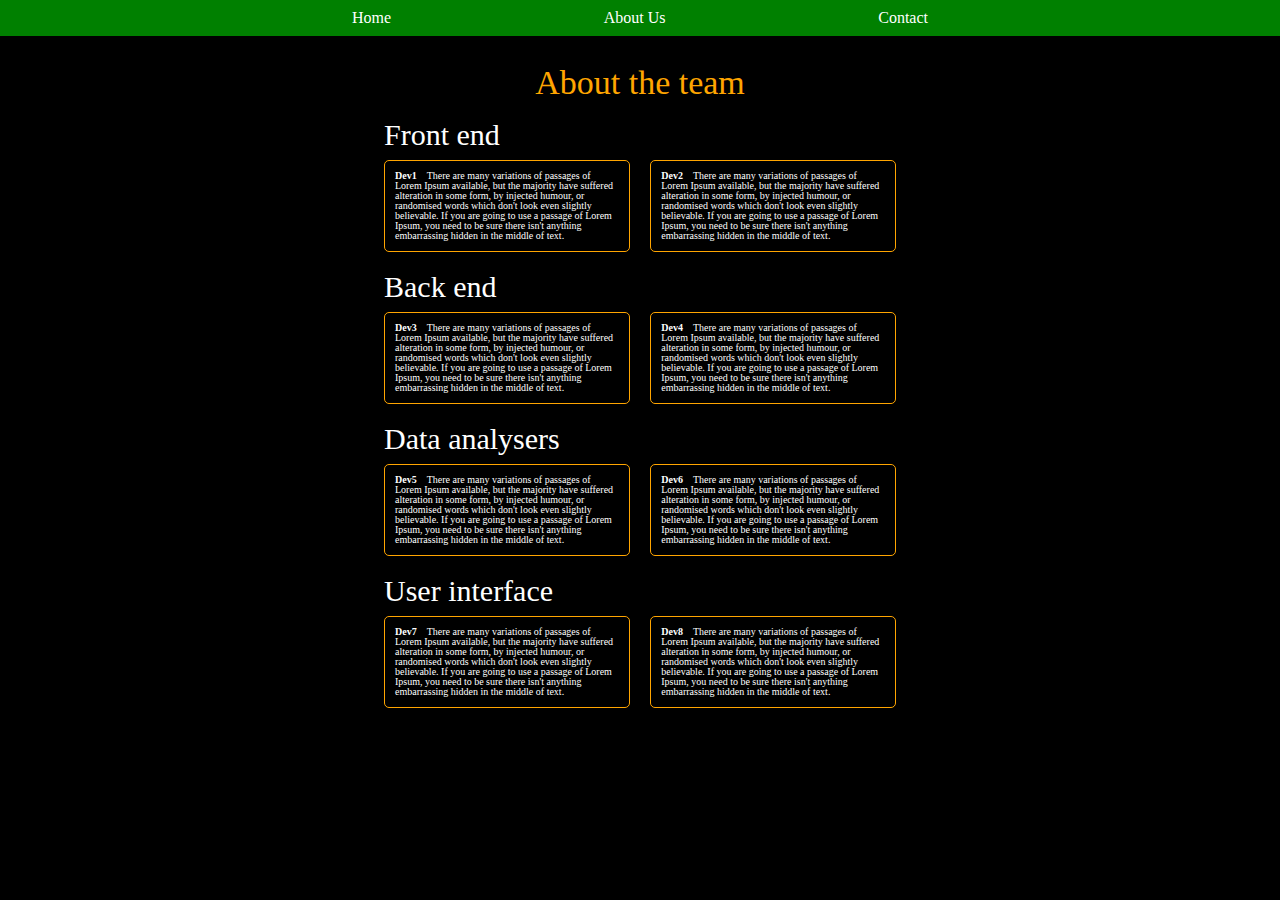
==== html/about-us.html @ a99e04a1 "created about us page" ====
<!doctype html>
<html lang="en">
<head>
    <meta charset="utf-8">
    <meta name="viewport" content="width=device-width, initial-scale=1.0">
    <title>Saltiest hacker news marketing</title>
    <link rel="stylesheet" href="../css/index.css">
</head>
<body>
    <nav>
        <div class="container">
            <a href="../index.html">Home</a>
            <a href="about-us.html">About Us</a>
            <a href="contact-us.html">Contact</a>
        </div>
    </nav>
    <main id="about-us-main">
        <h1>About the team</h1>
        <h2>Front end</h2>
        <div><span class="dev-name">Dev1</span>There are many variations of passages of Lorem Ipsum available, but the majority have suffered alteration in some form, by injected humour, or randomised words which don't look even slightly believable. If you are going to use a passage of Lorem Ipsum, you need to be sure there isn't anything embarrassing hidden in the middle of text.</div>
        <div><span class="dev-name">Dev2</span>There are many variations of passages of Lorem Ipsum available, but the majority have suffered alteration in some form, by injected humour, or randomised words which don't look even slightly believable. If you are going to use a passage of Lorem Ipsum, you need to be sure there isn't anything embarrassing hidden in the middle of text.</div>
        <h2>Back end</h2>
        <div><span class="dev-name">Dev3</span>There are many variations of passages of Lorem Ipsum available, but the majority have suffered alteration in some form, by injected humour, or randomised words which don't look even slightly believable. If you are going to use a passage of Lorem Ipsum, you need to be sure there isn't anything embarrassing hidden in the middle of text.</div>
        <div><span class="dev-name">Dev4</span>There are many variations of passages of Lorem Ipsum available, but the majority have suffered alteration in some form, by injected humour, or randomised words which don't look even slightly believable. If you are going to use a passage of Lorem Ipsum, you need to be sure there isn't anything embarrassing hidden in the middle of text.</div>
        <h2>Data analysers</h2>
        <div><span class="dev-name">Dev5</span>There are many variations of passages of Lorem Ipsum available, but the majority have suffered alteration in some form, by injected humour, or randomised words which don't look even slightly believable. If you are going to use a passage of Lorem Ipsum, you need to be sure there isn't anything embarrassing hidden in the middle of text.</div>
        <div><span class="dev-name">Dev6</span>There are many variations of passages of Lorem Ipsum available, but the majority have suffered alteration in some form, by injected humour, or randomised words which don't look even slightly believable. If you are going to use a passage of Lorem Ipsum, you need to be sure there isn't anything embarrassing hidden in the middle of text.</div>
        <h2>User interface</h2>
        <div><span class="dev-name">Dev7</span>There are many variations of passages of Lorem Ipsum available, but the majority have suffered alteration in some form, by injected humour, or randomised words which don't look even slightly believable. If you are going to use a passage of Lorem Ipsum, you need to be sure there isn't anything embarrassing hidden in the middle of text.</div>
        <div><span class="dev-name">Dev8</span>There are many variations of passages of Lorem Ipsum available, but the majority have suffered alteration in some form, by injected humour, or randomised words which don't look even slightly believable. If you are going to use a passage of Lorem Ipsum, you need to be sure there isn't anything embarrassing hidden in the middle of text.</div>
    </main>
</body>
</html>
---- css/index.css ----
/* http://meyerweb.com/eric/tools/css/reset/ 
   v2.0 | 20110126
   License: none (public domain)
*/
html,
body,
div,
span,
applet,
object,
iframe,
h1,
h2,
h3,
h4,
h5,
h6,
p,
blockquote,
pre,
a,
abbr,
acronym,
address,
big,
cite,
code,
del,
dfn,
em,
img,
ins,
kbd,
q,
s,
samp,
small,
strike,
strong,
sub,
sup,
tt,
var,
b,
u,
i,
center,
dl,
dt,
dd,
ol,
ul,
li,
fieldset,
form,
label,
legend,
table,
caption,
tbody,
tfoot,
thead,
tr,
th,
td,
article,
aside,
canvas,
details,
embed,
figure,
figcaption,
footer,
header,
hgroup,
menu,
nav,
output,
ruby,
section,
summary,
time,
mark,
audio,
video {
  margin: 0;
  padding: 0;
  border: 0;
  font-size: 100%;
  font: inherit;
  vertical-align: baseline;
}
/* HTML5 display-role reset for older browsers */
article,
aside,
details,
figcaption,
figure,
footer,
header,
hgroup,
menu,
nav,
section {
  display: block;
}
body {
  line-height: 1;
}
ol,
ul {
  list-style: none;
}
blockquote,
q {
  quotes: none;
}
blockquote:before,
blockquote:after,
q:before,
q:after {
  content: '';
  content: none;
}
table {
  border-collapse: collapse;
  border-spacing: 0;
}
html {
  font-size: 62.5%;
}
* {
  color: white;
}
h1 {
  font-size: 3.4rem;
  color: orange;
  text-align: center;
}
h2 {
  font-size: 3rem;
}
h3 {
  font-size: 2.6rem;
}
h4 {
  font-size: 2.2rem;
}
h5 {
  font-size: 1.8rem;
}
h6 {
  font-size: 1.4rem;
}
body {
  background-color: black;
}
nav {
  background-color: green;
  width: 100%;
  padding: 1rem 0;
  margin-bottom: 3rem;
}
nav .container {
  display: flex;
  flex-wrap: wrap;
  align-items: center;
  justify-content: space-between;
  width: 45%;
  margin: 0 auto;
}
@media (max-width: 500px) {
  nav .container :not(:last-child) {
    padding-bottom: 1rem;
  }
}
nav .container a {
  text-decoration: none;
  color: white;
  font-size: 1.6rem;
}
@media (max-width: 500px) {
  nav .container a {
    width: 100%;
    text-align: center;
  }
  nav .container a :not(:last-child) {
    padding-bottom: 5rem;
  }
}
#contact-us-main h1 {
  margin: 3rem 0;
}
#contact-us-main form {
  display: flex;
  flex-direction: column;
  width: 40%;
  margin: 0 auto;
}
#contact-us-main form input,
#contact-us-main form textarea {
  margin-bottom: 2rem;
  color: black;
}
#contact-us-main form #submit-button {
  background-color: lightgrey;
  padding: 1rem 2rem;
  display: inline-block;
  border-radius: 0.7rem;
  font-size: 1.7rem;
  text-align: center;
  color: black;
  text-decoration: none;
  margin: 0 auto;
}
#index-main {
  background-color: red;
  border: 2px solid orange;
  width: 33%;
  padding: 2rem;
  text-align: center;
  margin: 10rem auto 0 auto;
}
#index-main span {
  font-weight: bold;
}
#index-main a {
  background-color: orange;
  padding: 1rem 2rem;
  display: inline-block;
  border-radius: 0.7rem;
  font-size: 1.7rem;
  text-align: center;
  color: black;
  text-decoration: none;
}
#index-main h1,
#index-main p {
  margin-bottom: 1rem;
}
#index-main p {
  font-size: 1.5rem;
}
#about-us-main {
  margin: 0 auto;
  display: flex;
  flex-wrap: wrap;
  width: 40%;
  justify-content: space-between;
}
#about-us-main h1,
#about-us-main h2 {
  width: 100%;
}
#about-us-main h2 {
  margin-top: 2rem;
  margin-bottom: 1rem;
}
#about-us-main div {
  width: 48%;
  border: 1px solid orange;
  border-radius: 5px;
  padding: 1rem;
  box-sizing: border-box;
}
#about-us-main div .dev-name {
  font-weight: bold;
  padding-right: 1rem;
}
@media (max-width: 500px) {
  #about-us-main div {
    width: 100%;
    margin-bottom: 2rem;
  }
  #about-us-main h2 {
    margin-top: 1rem;
  }
}
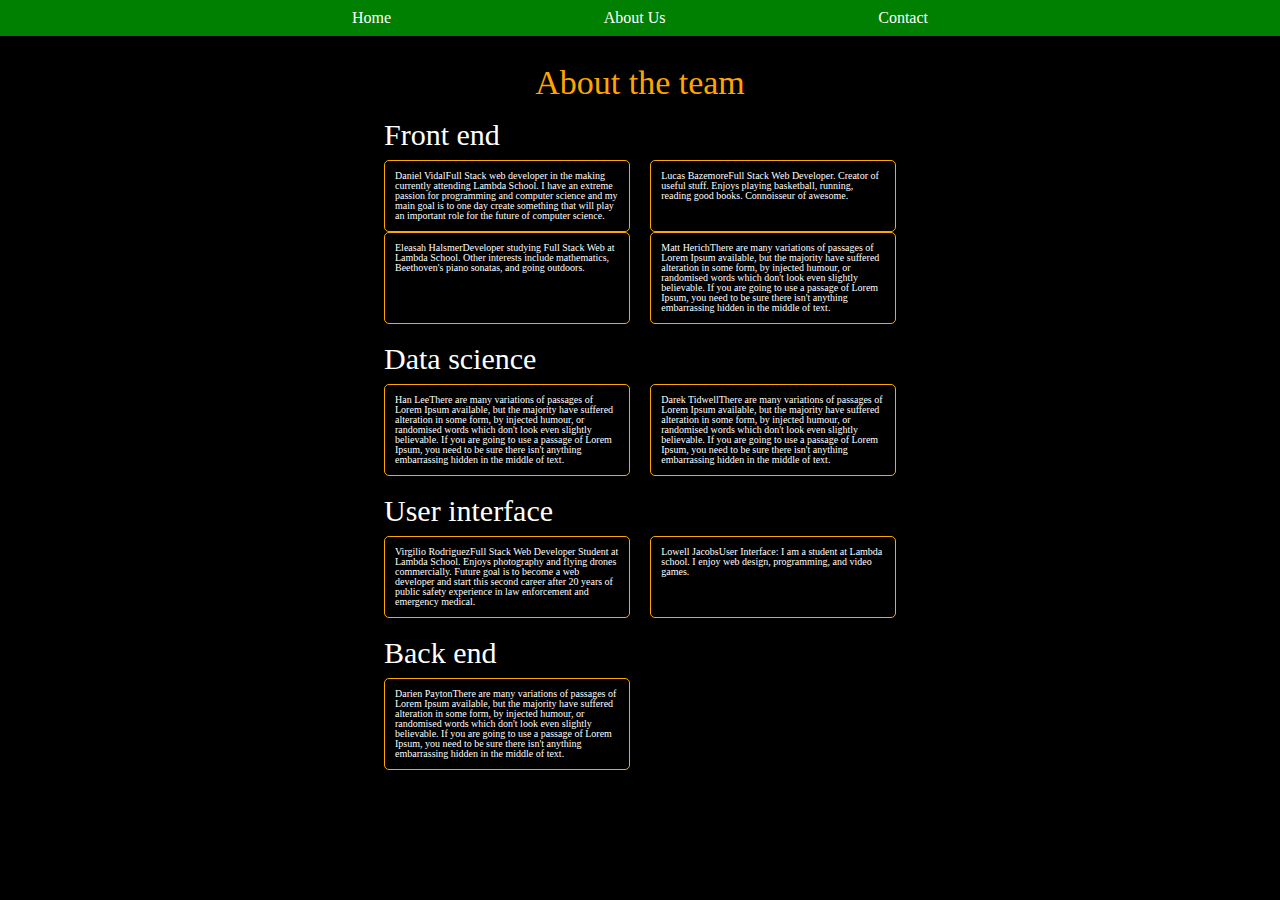
==== commit ea249fdc: "added descriptions of application developers" ====
--- a/html/about-us.html
+++ b/html/about-us.html
@@ -16,18 +16,38 @@
     </nav>
     <main id="about-us-main">
         <h1>About the team</h1>
+        
         <h2>Front end</h2>
-        <div><span class="dev-name">Dev1</span>There are many variations of passages of Lorem Ipsum available, but the majority have suffered alteration in some form, by injected humour, or randomised words which don't look even slightly believable. If you are going to use a passage of Lorem Ipsum, you need to be sure there isn't anything embarrassing hidden in the middle of text.</div>
-        <div><span class="dev-name">Dev2</span>There are many variations of passages of Lorem Ipsum available, but the majority have suffered alteration in some form, by injected humour, or randomised words which don't look even slightly believable. If you are going to use a passage of Lorem Ipsum, you need to be sure there isn't anything embarrassing hidden in the middle of text.</div>
+        
+        <div><span class="dev-info">Daniel Vidal</span>Full Stack web developer in the making currently attending Lambda School. I have an extreme passion for programming and computer science and my main goal is to one day create something that will play an important role for the future of computer science.</div>
+        
+        <div><span class="dev-info">Lucas Bazemore</span>Full Stack Web Developer. Creator of useful stuff. Enjoys playing basketball, running, reading good books. Connoisseur of awesome.</div>
+
+        <div><span class="dev-info">Eleasah Halsmer</span>Developer studying Full Stack Web at Lambda School. Other interests include mathematics, Beethoven's piano sonatas, and going outdoors.</div>
+        
+        <div><span class="dev-info">Matt Herich</span>There are many variations of passages of Lorem Ipsum available, but the majority have suffered alteration in some form, by injected humour, or randomised words which don't look even slightly believable. If you are going to use a passage of Lorem Ipsum, you need to be sure there isn't anything embarrassing hidden in the middle of text.</div>
+
+        
+        <h2>Data science</h2>
+        <div><span class="dev-info">Han Lee</span>There are many variations of passages of Lorem Ipsum available, but the majority have suffered alteration in some form, by injected humour, or randomised words which don't look even slightly believable. If you are going to use a passage of Lorem Ipsum, you need to be sure there isn't anything embarrassing hidden in the middle of text.</div>
+        
+        <div><span class="dev-info">Darek Tidwell</span>There are many variations of passages of Lorem Ipsum available, but the majority have suffered alteration in some form, by injected humour, or randomised words which don't look even slightly believable. If you are going to use a passage of Lorem Ipsum, you need to be sure there isn't anything embarrassing hidden in the middle of text.</div>
+        
+        <h2>User interface</h2>
+        <div><span class="dev-info">Virgilio Rodriguez</span>Full Stack Web Developer Student at Lambda School.  Enjoys photography and flying drones commercially.  Future goal is to become a web developer and start this second career after 20 years of public safety experience in law enforcement and emergency medical.</div>
+        
+        <div><span class="dev-info">Lowell Jacobs</span>User Interface: I am a student at Lambda school. I enjoy web design, programming, and video games.</div>
+
         <h2>Back end</h2>
-        <div><span class="dev-name">Dev3</span>There are many variations of passages of Lorem Ipsum available, but the majority have suffered alteration in some form, by injected humour, or randomised words which don't look even slightly believable. If you are going to use a passage of Lorem Ipsum, you need to be sure there isn't anything embarrassing hidden in the middle of text.</div>
-        <div><span class="dev-name">Dev4</span>There are many variations of passages of Lorem Ipsum available, but the majority have suffered alteration in some form, by injected humour, or randomised words which don't look even slightly believable. If you are going to use a passage of Lorem Ipsum, you need to be sure there isn't anything embarrassing hidden in the middle of text.</div>
-        <h2>Data analysers</h2>
-        <div><span class="dev-name">Dev5</span>There are many variations of passages of Lorem Ipsum available, but the majority have suffered alteration in some form, by injected humour, or randomised words which don't look even slightly believable. If you are going to use a passage of Lorem Ipsum, you need to be sure there isn't anything embarrassing hidden in the middle of text.</div>
-        <div><span class="dev-name">Dev6</span>There are many variations of passages of Lorem Ipsum available, but the majority have suffered alteration in some form, by injected humour, or randomised words which don't look even slightly believable. If you are going to use a passage of Lorem Ipsum, you need to be sure there isn't anything embarrassing hidden in the middle of text.</div>
-        <h2>User interface</h2>
-        <div><span class="dev-name">Dev7</span>There are many variations of passages of Lorem Ipsum available, but the majority have suffered alteration in some form, by injected humour, or randomised words which don't look even slightly believable. If you are going to use a passage of Lorem Ipsum, you need to be sure there isn't anything embarrassing hidden in the middle of text.</div>
-        <div><span class="dev-name">Dev8</span>There are many variations of passages of Lorem Ipsum available, but the majority have suffered alteration in some form, by injected humour, or randomised words which don't look even slightly believable. If you are going to use a passage of Lorem Ipsum, you need to be sure there isn't anything embarrassing hidden in the middle of text.</div>
+        
+        <div><span class="dev-info">Darien Payton</span>There are many variations of passages of Lorem Ipsum available, but the majority have suffered alteration in some form, by injected humour, or randomised words which don't look even slightly believable. If you are going to use a passage of Lorem Ipsum, you need to be sure there isn't anything embarrassing hidden in the middle of text.</div>
+  
     </main>
+    <img src="../img/salt.png" class="salt-trail" id="trail1">
+    <img src="../img/salt.png" class="salt-trail">
+    <img src="../img/salt.png" class="salt-trail">
+    <img src="../img/salt.png" class="salt-trail">
+    <img src="../img/salt.png" class="salt-trail">
+    <script src="../js/salt-trail.js"></script>
 </body>
 </html>--- a/css/index.css
+++ b/css/index.css
@@ -155,6 +155,12 @@
 body {
   background-color: black;
 }
+.salt-trail {
+  position: fixed;
+  pointer-events: none;
+  width: 15px;
+  left: -20px;
+}
 nav {
   background-color: green;
   width: 100%;
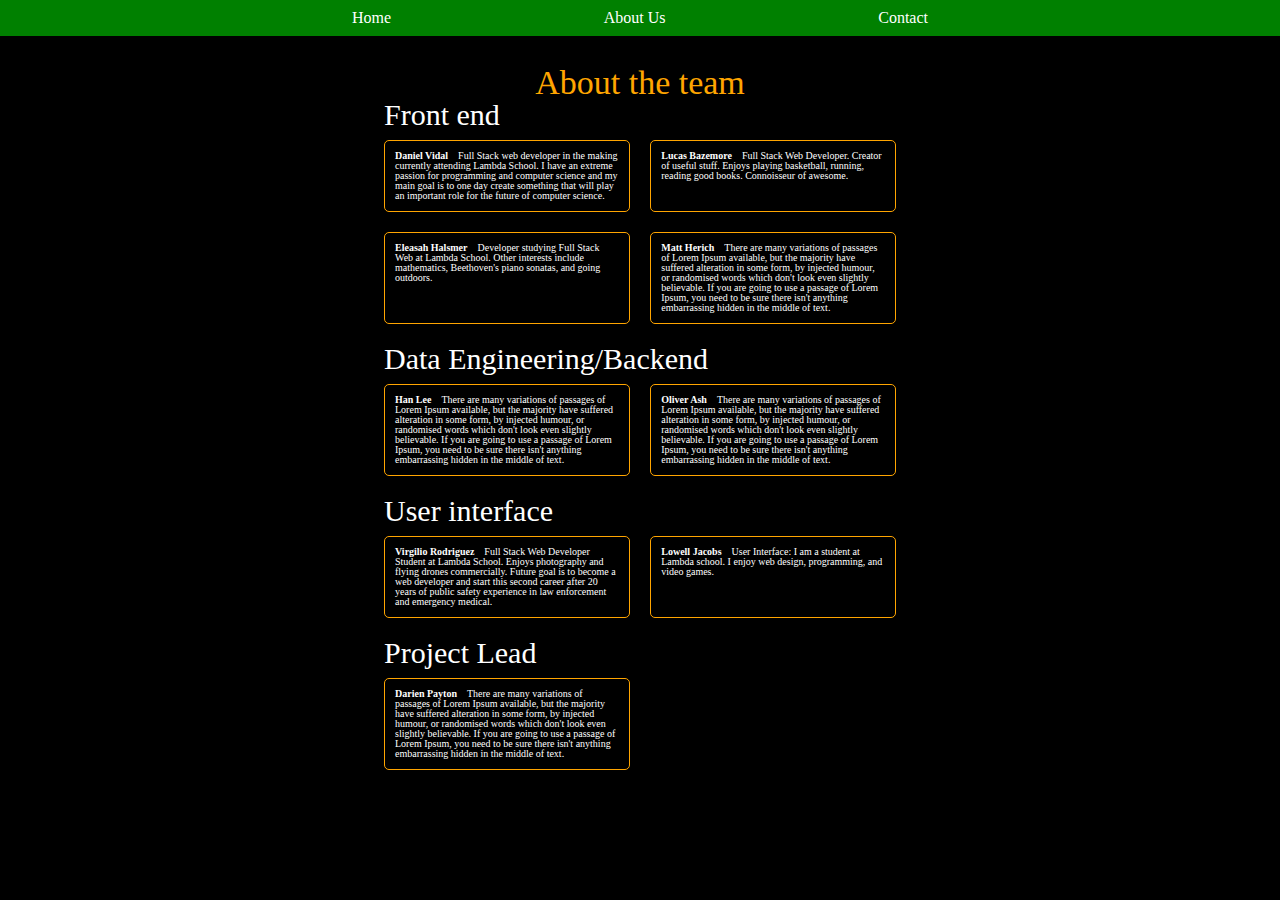
==== commit 05639c9d: "fixed headers in about us" ====
--- a/html/about-us.html
+++ b/html/about-us.html
@@ -28,17 +28,17 @@
         <div><span class="dev-info">Matt Herich</span>There are many variations of passages of Lorem Ipsum available, but the majority have suffered alteration in some form, by injected humour, or randomised words which don't look even slightly believable. If you are going to use a passage of Lorem Ipsum, you need to be sure there isn't anything embarrassing hidden in the middle of text.</div>
 
         
-        <h2>Data science</h2>
+        <h2>Data Engineering/Backend</h2>
         <div><span class="dev-info">Han Lee</span>There are many variations of passages of Lorem Ipsum available, but the majority have suffered alteration in some form, by injected humour, or randomised words which don't look even slightly believable. If you are going to use a passage of Lorem Ipsum, you need to be sure there isn't anything embarrassing hidden in the middle of text.</div>
         
-        <div><span class="dev-info">Darek Tidwell</span>There are many variations of passages of Lorem Ipsum available, but the majority have suffered alteration in some form, by injected humour, or randomised words which don't look even slightly believable. If you are going to use a passage of Lorem Ipsum, you need to be sure there isn't anything embarrassing hidden in the middle of text.</div>
+        <div><span class="dev-info">Oliver Ash</span>There are many variations of passages of Lorem Ipsum available, but the majority have suffered alteration in some form, by injected humour, or randomised words which don't look even slightly believable. If you are going to use a passage of Lorem Ipsum, you need to be sure there isn't anything embarrassing hidden in the middle of text.</div>
         
         <h2>User interface</h2>
         <div><span class="dev-info">Virgilio Rodriguez</span>Full Stack Web Developer Student at Lambda School.  Enjoys photography and flying drones commercially.  Future goal is to become a web developer and start this second career after 20 years of public safety experience in law enforcement and emergency medical.</div>
         
         <div><span class="dev-info">Lowell Jacobs</span>User Interface: I am a student at Lambda school. I enjoy web design, programming, and video games.</div>
 
-        <h2>Back end</h2>
+        <h2>Project Lead</h2>
         
         <div><span class="dev-info">Darien Payton</span>There are many variations of passages of Lorem Ipsum available, but the majority have suffered alteration in some form, by injected humour, or randomised words which don't look even slightly believable. If you are going to use a passage of Lorem Ipsum, you need to be sure there isn't anything embarrassing hidden in the middle of text.</div>
   
--- a/css/index.css
+++ b/css/index.css
@@ -131,6 +131,7 @@
 }
 * {
   color: white;
+  cursor: none;
 }
 h1 {
   font-size: 3.4rem;
@@ -158,8 +159,8 @@
 .salt-trail {
   position: fixed;
   pointer-events: none;
-  width: 15px;
-  left: -20px;
+  width: 1.5%;
+  left: -100px;
 }
 nav {
   background-color: green;
@@ -259,7 +260,6 @@
   width: 100%;
 }
 #about-us-main h2 {
-  margin-top: 2rem;
   margin-bottom: 1rem;
 }
 #about-us-main div {
@@ -268,10 +268,12 @@
   border-radius: 5px;
   padding: 1rem;
   box-sizing: border-box;
-}
-#about-us-main div .dev-name {
+  margin-bottom: 2rem;
+}
+#about-us-main div .dev-info {
   font-weight: bold;
   padding-right: 1rem;
+  content: ":";
 }
 @media (max-width: 500px) {
   #about-us-main div {
@@ -279,6 +281,6 @@
     margin-bottom: 2rem;
   }
   #about-us-main h2 {
-    margin-top: 1rem;
-  }
-}
+    text-align: center;
+  }
+}
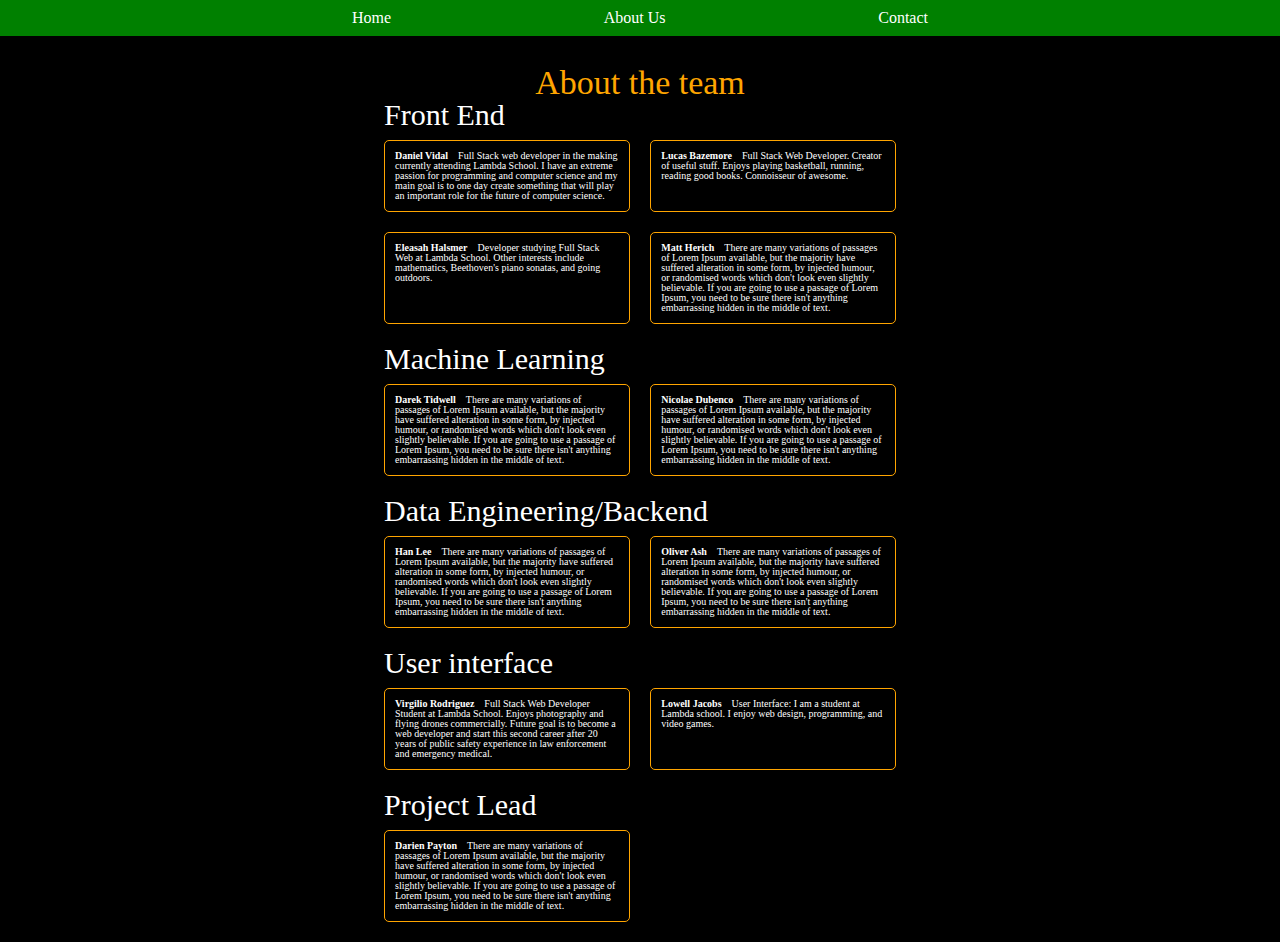
==== commit 921e1c49: "edited class name in about us page" ====
--- a/html/about-us.html
+++ b/html/about-us.html
@@ -17,30 +17,33 @@
     <main id="about-us-main">
         <h1>About the team</h1>
         
-        <h2>Front end</h2>
+        <h2>Front End</h2>        
+        <div><span class="dev-name">Daniel Vidal</span>Full Stack web developer in the making currently attending Lambda School. I have an extreme passion for programming and computer science and my main goal is to one day create something that will play an important role for the future of computer science.</div>
         
-        <div><span class="dev-info">Daniel Vidal</span>Full Stack web developer in the making currently attending Lambda School. I have an extreme passion for programming and computer science and my main goal is to one day create something that will play an important role for the future of computer science.</div>
+        <div><span class="dev-name">Lucas Bazemore</span>Full Stack Web Developer. Creator of useful stuff. Enjoys playing basketball, running, reading good books. Connoisseur of awesome.</div>
+
+        <div><span class="dev-name">Eleasah Halsmer</span>Developer studying Full Stack Web at Lambda School. Other interests include mathematics, Beethoven's piano sonatas, and going outdoors.</div>
         
-        <div><span class="dev-info">Lucas Bazemore</span>Full Stack Web Developer. Creator of useful stuff. Enjoys playing basketball, running, reading good books. Connoisseur of awesome.</div>
+        <div><span class="dev-name">Matt Herich</span>There are many variations of passages of Lorem Ipsum available, but the majority have suffered alteration in some form, by injected humour, or randomised words which don't look even slightly believable. If you are going to use a passage of Lorem Ipsum, you need to be sure there isn't anything embarrassing hidden in the middle of text.</div>
 
-        <div><span class="dev-info">Eleasah Halsmer</span>Developer studying Full Stack Web at Lambda School. Other interests include mathematics, Beethoven's piano sonatas, and going outdoors.</div>
-        
-        <div><span class="dev-info">Matt Herich</span>There are many variations of passages of Lorem Ipsum available, but the majority have suffered alteration in some form, by injected humour, or randomised words which don't look even slightly believable. If you are going to use a passage of Lorem Ipsum, you need to be sure there isn't anything embarrassing hidden in the middle of text.</div>
+        <h2>Machine Learning</h2>
+        <div><span class="dev-name">Darek Tidwell</span>There are many variations of passages of Lorem Ipsum available, but the majority have suffered alteration in some form, by injected humour, or randomised words which don't look even slightly believable. If you are going to use a passage of Lorem Ipsum, you need to be sure there isn't anything embarrassing hidden in the middle of text.</div>
+
+        <div><span class="dev-name">Nicolae Dubenco</span>There are many variations of passages of Lorem Ipsum available, but the majority have suffered alteration in some form, by injected humour, or randomised words which don't look even slightly believable. If you are going to use a passage of Lorem Ipsum, you need to be sure there isn't anything embarrassing hidden in the middle of text.</div>
 
         
         <h2>Data Engineering/Backend</h2>
-        <div><span class="dev-info">Han Lee</span>There are many variations of passages of Lorem Ipsum available, but the majority have suffered alteration in some form, by injected humour, or randomised words which don't look even slightly believable. If you are going to use a passage of Lorem Ipsum, you need to be sure there isn't anything embarrassing hidden in the middle of text.</div>
+        <div><span class="dev-name">Han Lee</span>There are many variations of passages of Lorem Ipsum available, but the majority have suffered alteration in some form, by injected humour, or randomised words which don't look even slightly believable. If you are going to use a passage of Lorem Ipsum, you need to be sure there isn't anything embarrassing hidden in the middle of text.</div>
         
-        <div><span class="dev-info">Oliver Ash</span>There are many variations of passages of Lorem Ipsum available, but the majority have suffered alteration in some form, by injected humour, or randomised words which don't look even slightly believable. If you are going to use a passage of Lorem Ipsum, you need to be sure there isn't anything embarrassing hidden in the middle of text.</div>
+        <div><span class="dev-name">Oliver Ash</span>There are many variations of passages of Lorem Ipsum available, but the majority have suffered alteration in some form, by injected humour, or randomised words which don't look even slightly believable. If you are going to use a passage of Lorem Ipsum, you need to be sure there isn't anything embarrassing hidden in the middle of text.</div>
         
         <h2>User interface</h2>
-        <div><span class="dev-info">Virgilio Rodriguez</span>Full Stack Web Developer Student at Lambda School.  Enjoys photography and flying drones commercially.  Future goal is to become a web developer and start this second career after 20 years of public safety experience in law enforcement and emergency medical.</div>
+        <div><span class="dev-name">Virgilio Rodriguez</span>Full Stack Web Developer Student at Lambda School.  Enjoys photography and flying drones commercially.  Future goal is to become a web developer and start this second career after 20 years of public safety experience in law enforcement and emergency medical.</div>
         
-        <div><span class="dev-info">Lowell Jacobs</span>User Interface: I am a student at Lambda school. I enjoy web design, programming, and video games.</div>
+        <div><span class="dev-name">Lowell Jacobs</span>User Interface: I am a student at Lambda school. I enjoy web design, programming, and video games.</div>
 
-        <h2>Project Lead</h2>
-        
-        <div><span class="dev-info">Darien Payton</span>There are many variations of passages of Lorem Ipsum available, but the majority have suffered alteration in some form, by injected humour, or randomised words which don't look even slightly believable. If you are going to use a passage of Lorem Ipsum, you need to be sure there isn't anything embarrassing hidden in the middle of text.</div>
+        <h2>Project Lead</h2>        
+        <div><span class="dev-name">Darien Payton</span>There are many variations of passages of Lorem Ipsum available, but the majority have suffered alteration in some form, by injected humour, or randomised words which don't look even slightly believable. If you are going to use a passage of Lorem Ipsum, you need to be sure there isn't anything embarrassing hidden in the middle of text.</div>
   
     </main>
     <img src="../img/salt.png" class="salt-trail" id="trail1">
--- a/css/index.css
+++ b/css/index.css
@@ -270,10 +270,9 @@
   box-sizing: border-box;
   margin-bottom: 2rem;
 }
-#about-us-main div .dev-info {
+#about-us-main div .dev-name {
   font-weight: bold;
   padding-right: 1rem;
-  content: ":";
 }
 @media (max-width: 500px) {
   #about-us-main div {
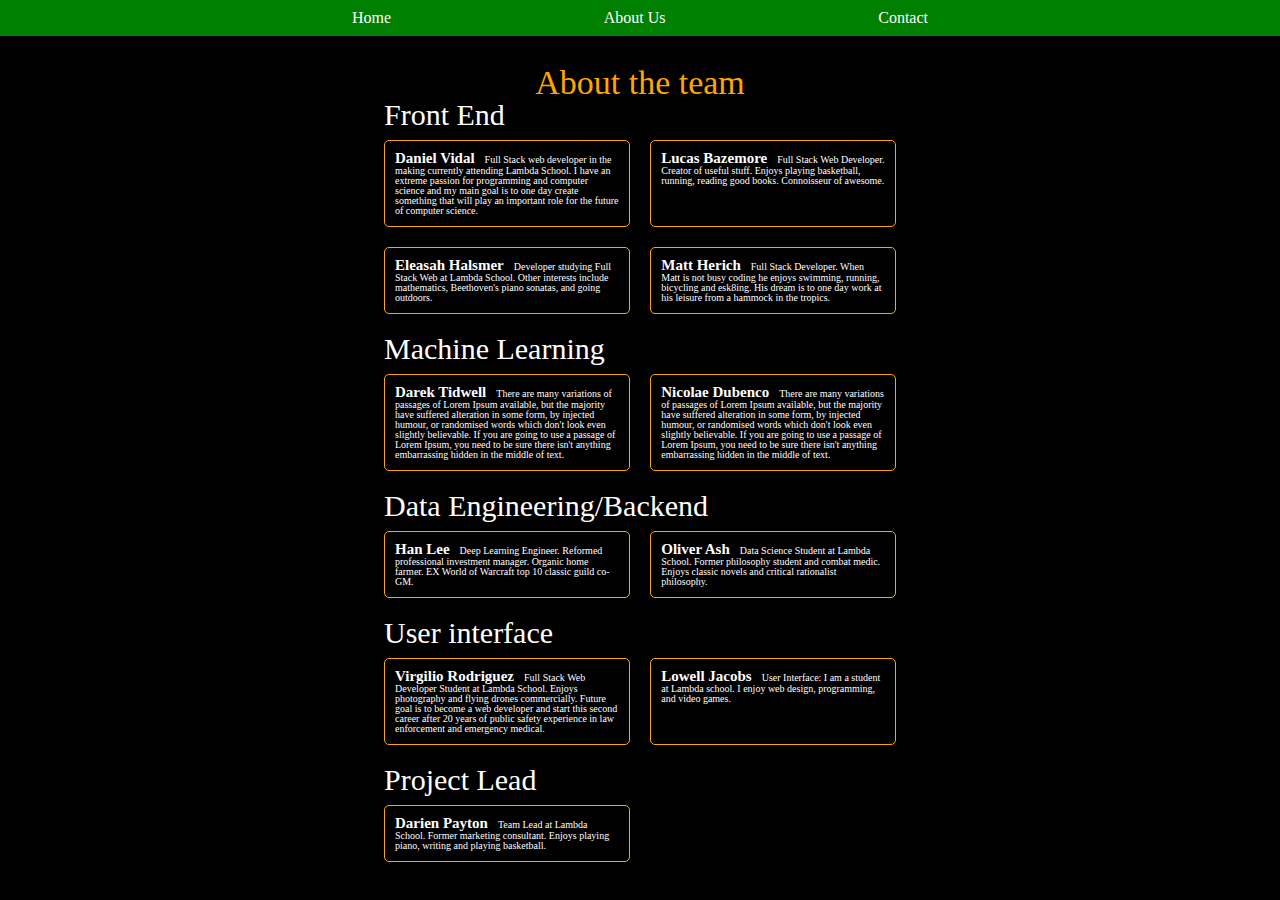
==== commit f77c71a7: "replaced lorem ipsum with descriptions" ====
--- a/html/about-us.html
+++ b/html/about-us.html
@@ -24,7 +24,7 @@
 
         <div><span class="dev-name">Eleasah Halsmer</span>Developer studying Full Stack Web at Lambda School. Other interests include mathematics, Beethoven's piano sonatas, and going outdoors.</div>
         
-        <div><span class="dev-name">Matt Herich</span>There are many variations of passages of Lorem Ipsum available, but the majority have suffered alteration in some form, by injected humour, or randomised words which don't look even slightly believable. If you are going to use a passage of Lorem Ipsum, you need to be sure there isn't anything embarrassing hidden in the middle of text.</div>
+        <div><span class="dev-name">Matt Herich</span>Full Stack Developer. When Matt is not busy coding he enjoys swimming, running, bicycling and esk8ing. His dream is to one day work at his leisure from a hammock in the tropics.</div>
 
         <h2>Machine Learning</h2>
         <div><span class="dev-name">Darek Tidwell</span>There are many variations of passages of Lorem Ipsum available, but the majority have suffered alteration in some form, by injected humour, or randomised words which don't look even slightly believable. If you are going to use a passage of Lorem Ipsum, you need to be sure there isn't anything embarrassing hidden in the middle of text.</div>
@@ -33,9 +33,9 @@
 
         
         <h2>Data Engineering/Backend</h2>
-        <div><span class="dev-name">Han Lee</span>There are many variations of passages of Lorem Ipsum available, but the majority have suffered alteration in some form, by injected humour, or randomised words which don't look even slightly believable. If you are going to use a passage of Lorem Ipsum, you need to be sure there isn't anything embarrassing hidden in the middle of text.</div>
+        <div><span class="dev-name">Han Lee</span>Deep Learning Engineer. Reformed professional investment manager. Organic home farmer. EX World of Warcraft top 10 classic guild co-GM.</div>
         
-        <div><span class="dev-name">Oliver Ash</span>There are many variations of passages of Lorem Ipsum available, but the majority have suffered alteration in some form, by injected humour, or randomised words which don't look even slightly believable. If you are going to use a passage of Lorem Ipsum, you need to be sure there isn't anything embarrassing hidden in the middle of text.</div>
+        <div><span class="dev-name">Oliver Ash</span>Data Science Student at Lambda School. Former philosophy student and combat medic. Enjoys classic novels and critical rationalist philosophy.</div>
         
         <h2>User interface</h2>
         <div><span class="dev-name">Virgilio Rodriguez</span>Full Stack Web Developer Student at Lambda School.  Enjoys photography and flying drones commercially.  Future goal is to become a web developer and start this second career after 20 years of public safety experience in law enforcement and emergency medical.</div>
@@ -43,7 +43,7 @@
         <div><span class="dev-name">Lowell Jacobs</span>User Interface: I am a student at Lambda school. I enjoy web design, programming, and video games.</div>
 
         <h2>Project Lead</h2>        
-        <div><span class="dev-name">Darien Payton</span>There are many variations of passages of Lorem Ipsum available, but the majority have suffered alteration in some form, by injected humour, or randomised words which don't look even slightly believable. If you are going to use a passage of Lorem Ipsum, you need to be sure there isn't anything embarrassing hidden in the middle of text.</div>
+        <div><span class="dev-name">Darien Payton</span>Team Lead at Lambda School. Former marketing consultant. Enjoys playing piano, writing and playing basketball.</div>
   
     </main>
     <img src="../img/salt.png" class="salt-trail" id="trail1">
--- a/css/index.css
+++ b/css/index.css
@@ -272,9 +272,13 @@
 }
 #about-us-main div .dev-name {
   font-weight: bold;
+  font-size: 1.5rem;
   padding-right: 1rem;
 }
 @media (max-width: 500px) {
+  #about-us-main {
+    width: 75%;
+  }
   #about-us-main div {
     width: 100%;
     margin-bottom: 2rem;
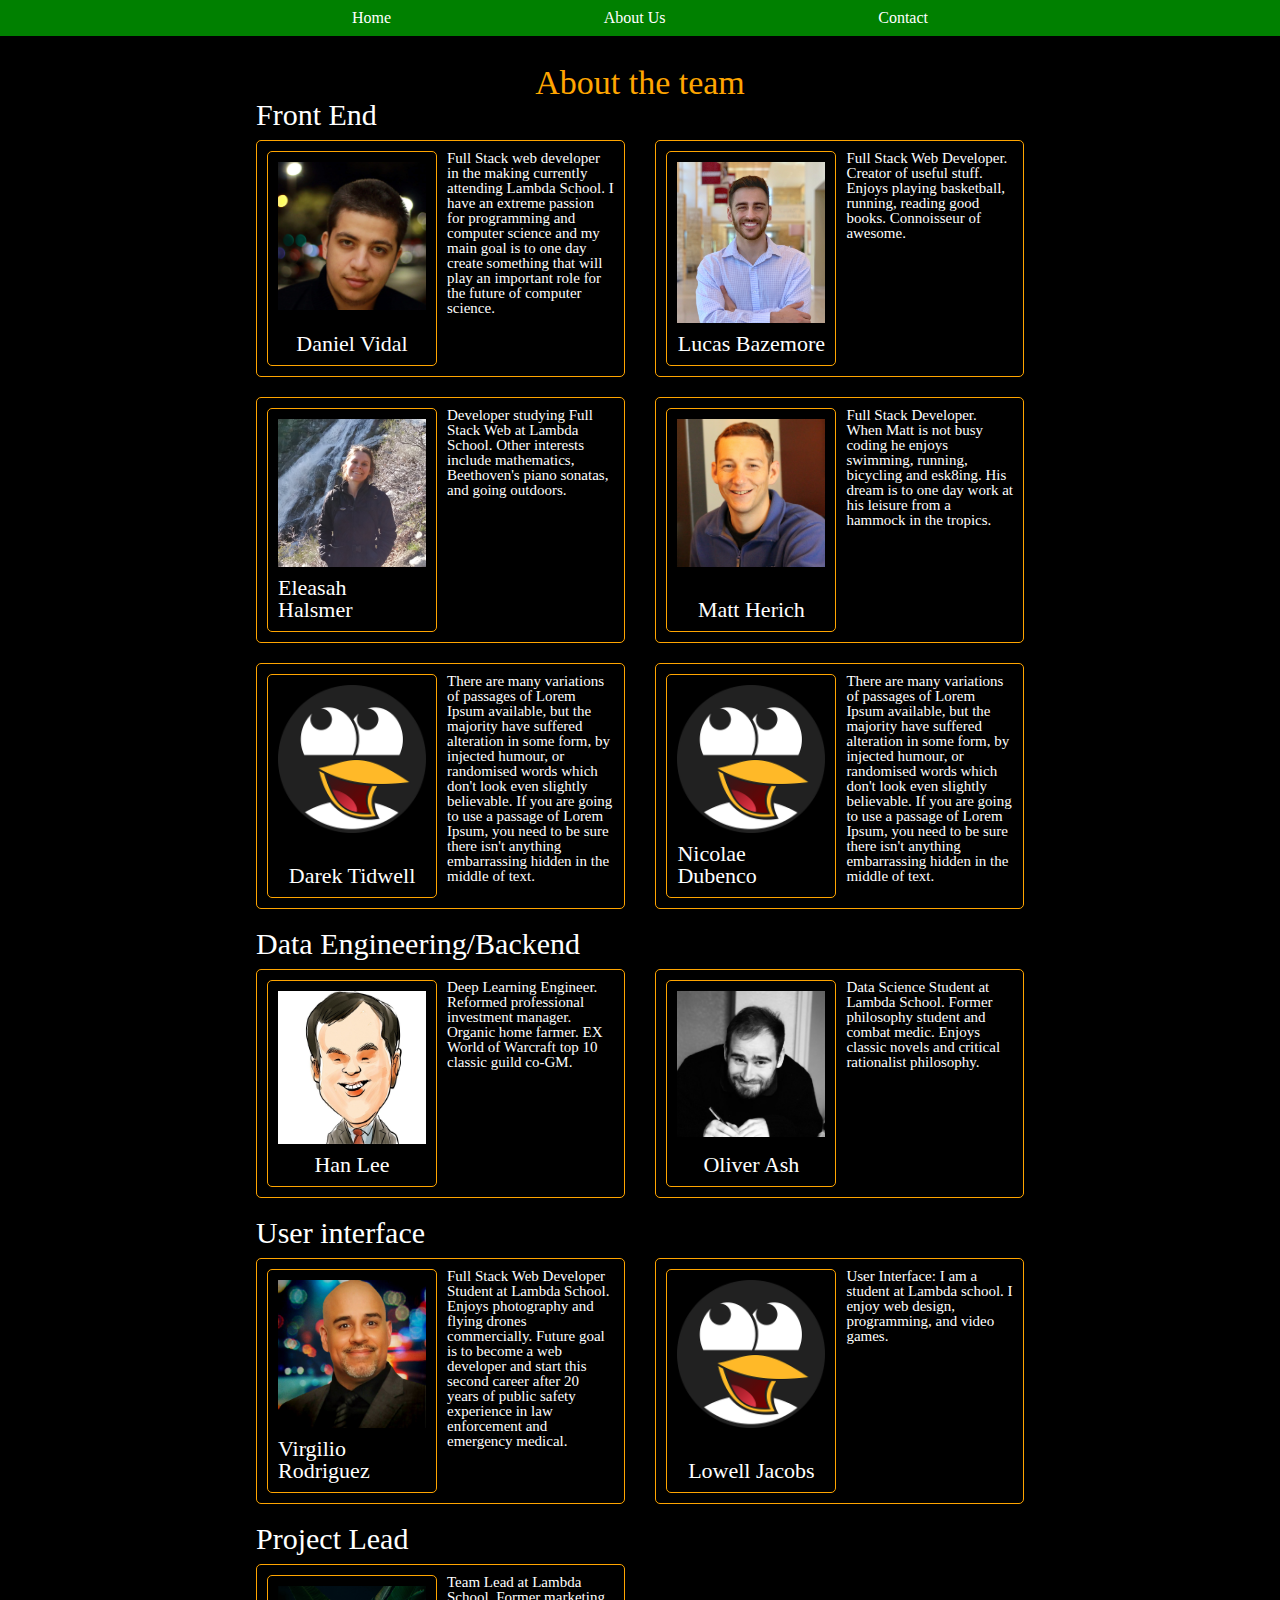
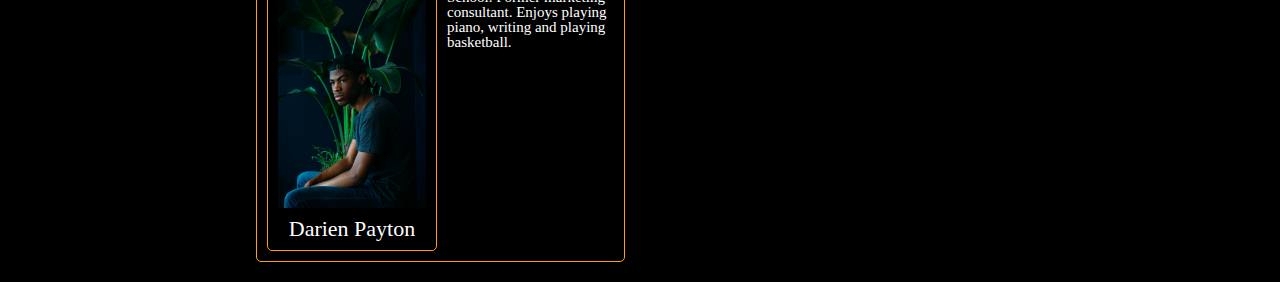
==== commit c41f3df6: "pictures of team" ====
--- a/html/about-us.html
+++ b/html/about-us.html
@@ -18,32 +18,31 @@
         <h1>About the team</h1>
         
         <h2>Front End</h2>        
-        <div><span class="dev-name">Daniel Vidal</span>Full Stack web developer in the making currently attending Lambda School. I have an extreme passion for programming and computer science and my main goal is to one day create something that will play an important role for the future of computer science.</div>
+        <div><div class="dev-pict"><img src="../img/danny.jpeg" alt="Daniel Vidal"><h4>Daniel Vidal</h4></div>Full Stack web developer in the making currently attending Lambda School. I have an extreme passion for programming and computer science and my main goal is to one day create something that will play an important role for the future of computer science.</div>
         
-        <div><span class="dev-name">Lucas Bazemore</span>Full Stack Web Developer. Creator of useful stuff. Enjoys playing basketball, running, reading good books. Connoisseur of awesome.</div>
+        <div><div class="dev-pict"><img src="../img/lucas.jpeg" alt="Lucas Bazemore"><h4>Lucas Bazemore</h4></div>Full Stack Web Developer. Creator of useful stuff. Enjoys playing basketball, running, reading good books. Connoisseur of awesome.</div>
 
-        <div><span class="dev-name">Eleasah Halsmer</span>Developer studying Full Stack Web at Lambda School. Other interests include mathematics, Beethoven's piano sonatas, and going outdoors.</div>
+        <div><div class="dev-pict"><img src="../img/eleasah.jpeg" alt="Eleasah Halsmer"><h4>Eleasah Halsmer</h4></div>Developer studying Full Stack Web at Lambda School. Other interests include mathematics, Beethoven's piano sonatas, and going outdoors.</div>
         
-        <div><span class="dev-name">Matt Herich</span>Full Stack Developer. When Matt is not busy coding he enjoys swimming, running, bicycling and esk8ing. His dream is to one day work at his leisure from a hammock in the tropics.</div>
+        <div><div class="dev-pict"><img src="../img/matt.jpeg" alt="Matt Herich"><h4>Matt Herich</h4></div>Full Stack Developer. When Matt is not busy coding he enjoys swimming, running, bicycling and esk8ing. His dream is to one day work at his leisure from a hammock in the tropics.</div>
 
-        <h2>Machine Learning</h2>
-        <div><span class="dev-name">Darek Tidwell</span>There are many variations of passages of Lorem Ipsum available, but the majority have suffered alteration in some form, by injected humour, or randomised words which don't look even slightly believable. If you are going to use a passage of Lorem Ipsum, you need to be sure there isn't anything embarrassing hidden in the middle of text.</div>
-
-        <div><span class="dev-name">Nicolae Dubenco</span>There are many variations of passages of Lorem Ipsum available, but the majority have suffered alteration in some form, by injected humour, or randomised words which don't look even slightly believable. If you are going to use a passage of Lorem Ipsum, you need to be sure there isn't anything embarrassing hidden in the middle of text.</div>
+        <div><div class="dev-pict"><img src="../img/avatar-1.png" alt="Darek Tidwell"><h4>Darek Tidwell</h4></div>There are many variations of passages of Lorem Ipsum available, but the majority have suffered alteration in some form, by injected humour, or randomised words which don't look even slightly believable. If you are going to use a passage of Lorem Ipsum, you need to be sure there isn't anything embarrassing hidden in the middle of text.</div>
+     
+        <div><div class="dev-pict"><img src="../img/avatar-1.png" alt="Nicolae Dubenco"><h4>Nicolae Dubenco</h4></div>There are many variations of passages of Lorem Ipsum available, but the majority have suffered alteration in some form, by injected humour, or randomised words which don't look even slightly believable. If you are going to use a passage of Lorem Ipsum, you need to be sure there isn't anything embarrassing hidden in the middle of text.</div>
 
         
         <h2>Data Engineering/Backend</h2>
-        <div><span class="dev-name">Han Lee</span>Deep Learning Engineer. Reformed professional investment manager. Organic home farmer. EX World of Warcraft top 10 classic guild co-GM.</div>
+        <div><div class="dev-pict"><img src="../img/han.jpeg" alt=""><h4>Han Lee</h4></div>Deep Learning Engineer. Reformed professional investment manager. Organic home farmer. EX World of Warcraft top 10 classic guild co-GM.</div>
         
-        <div><span class="dev-name">Oliver Ash</span>Data Science Student at Lambda School. Former philosophy student and combat medic. Enjoys classic novels and critical rationalist philosophy.</div>
+        <div><div class="dev-pict"><img src="../img/oliver.jpeg" alt=""><h4>Oliver Ash</h4></div>Data Science Student at Lambda School. Former philosophy student and combat medic. Enjoys classic novels and critical rationalist philosophy.</div>
         
         <h2>User interface</h2>
-        <div><span class="dev-name">Virgilio Rodriguez</span>Full Stack Web Developer Student at Lambda School.  Enjoys photography and flying drones commercially.  Future goal is to become a web developer and start this second career after 20 years of public safety experience in law enforcement and emergency medical.</div>
+        <div><div class="dev-pict"><img src="../img/virgilio.jpeg" alt=""><h4>Virgilio Rodriguez</h4></div>Full Stack Web Developer Student at Lambda School.  Enjoys photography and flying drones commercially.  Future goal is to become a web developer and start this second career after 20 years of public safety experience in law enforcement and emergency medical.</div>
         
-        <div><span class="dev-name">Lowell Jacobs</span>User Interface: I am a student at Lambda school. I enjoy web design, programming, and video games.</div>
+        <div><div class="dev-pict"><img src="../img/avatar-1.png" alt=""><h4>Lowell Jacobs</h4></div>User Interface: I am a student at Lambda school. I enjoy web design, programming, and video games.</div>
 
         <h2>Project Lead</h2>        
-        <div><span class="dev-name">Darien Payton</span>Team Lead at Lambda School. Former marketing consultant. Enjoys playing piano, writing and playing basketball.</div>
+        <div><div class="dev-pict"><img src="../img/darien.jpeg" alt=""><h4>Darien Payton</h4></div>Team Lead at Lambda School. Former marketing consultant. Enjoys playing piano, writing and playing basketball.</div>
   
     </main>
     <img src="../img/salt.png" class="salt-trail" id="trail1">
--- a/css/index.css
+++ b/css/index.css
@@ -252,7 +252,7 @@
   margin: 0 auto;
   display: flex;
   flex-wrap: wrap;
-  width: 40%;
+  width: 60%;
   justify-content: space-between;
 }
 #about-us-main h1,
@@ -269,15 +269,32 @@
   padding: 1rem;
   box-sizing: border-box;
   margin-bottom: 2rem;
-}
-#about-us-main div .dev-name {
-  font-weight: bold;
   font-size: 1.5rem;
-  padding-right: 1rem;
+}
+#about-us-main div .dev-pict {
+  font-size: 1.5rem;
+  float: left;
+  margin-bottom: 0;
+  margin-right: 1rem;
+  height: 100%;
+  width: 17rem;
+  display: flex;
+  flex-wrap: wrap;
+  justify-content: center;
+  align-content: space-between;
+}
+#about-us-main div .dev-pict img {
+  width: 100%;
+  margin-bottom: 1rem;
+}
+@media (max-width: 800px) {
+  #about-us-main {
+    width: 75%;
+  }
 }
 @media (max-width: 500px) {
   #about-us-main {
-    width: 75%;
+    width: 90%;
   }
   #about-us-main div {
     width: 100%;
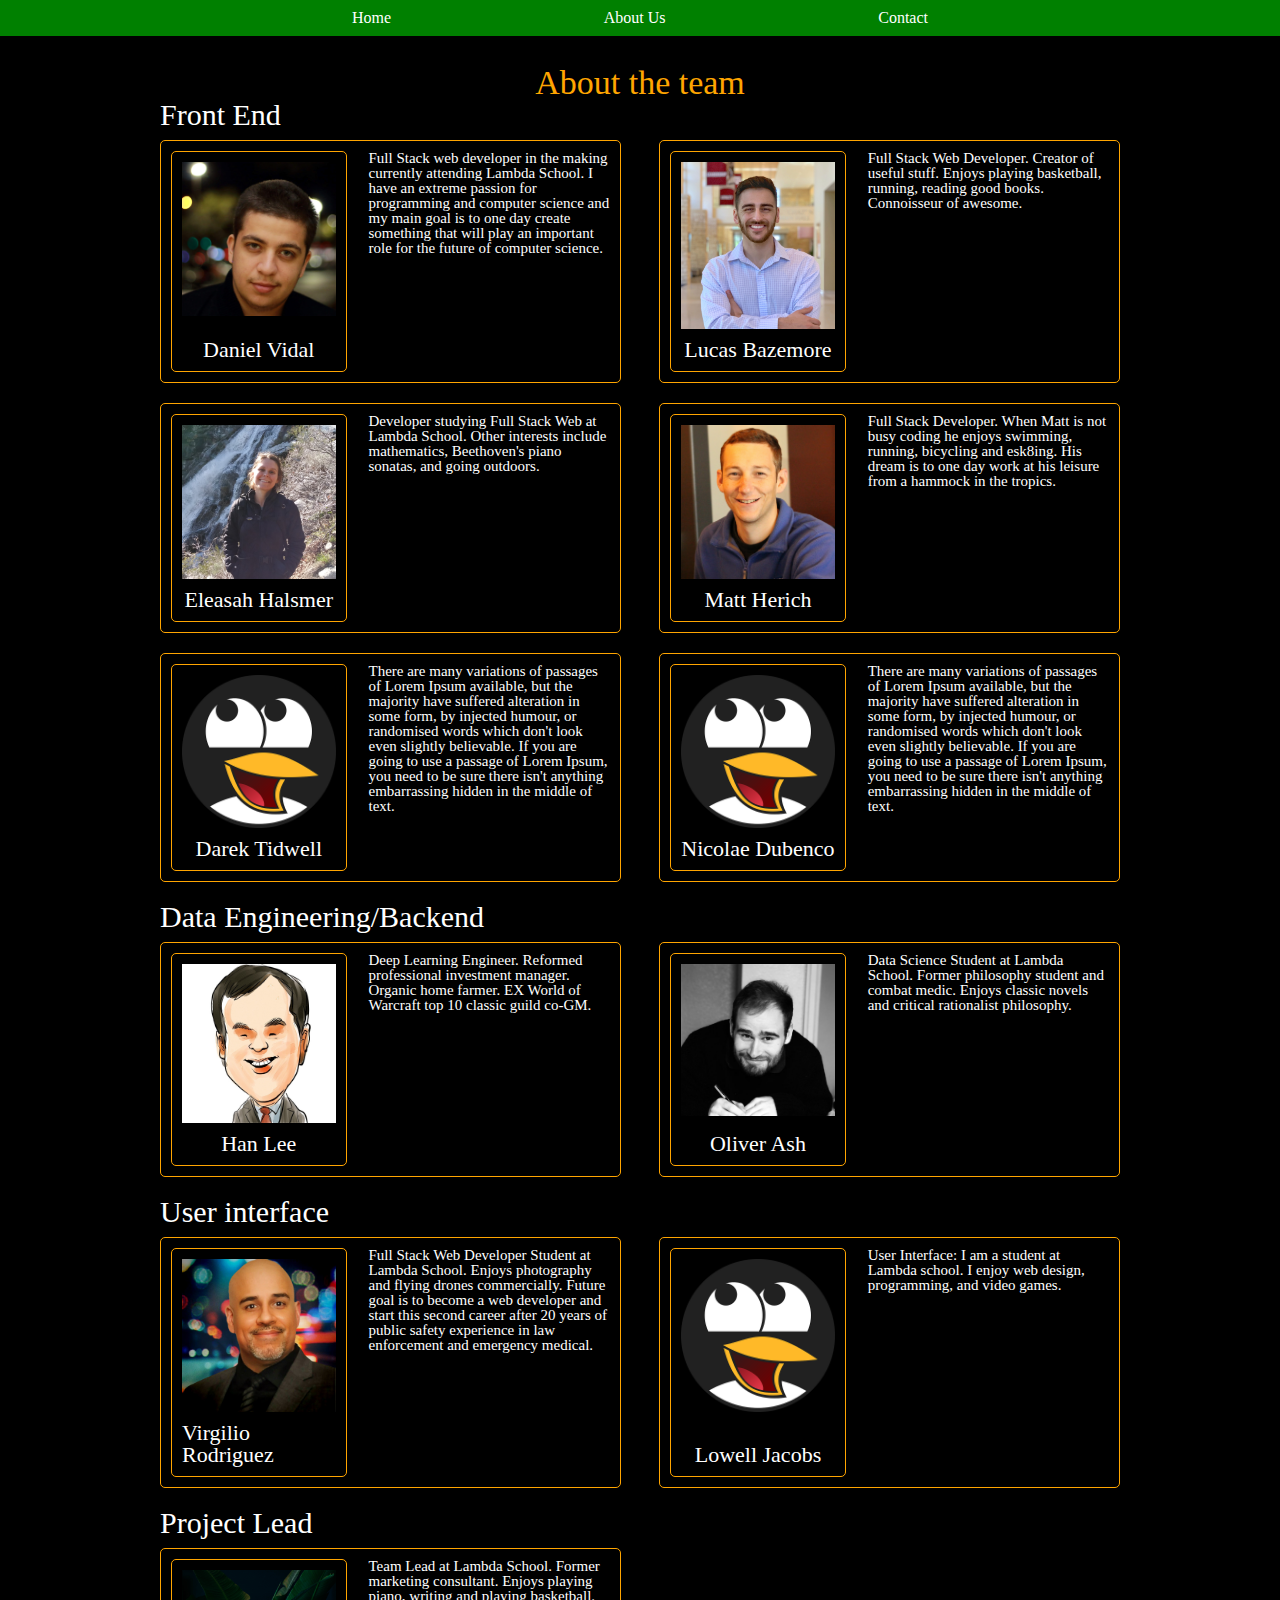
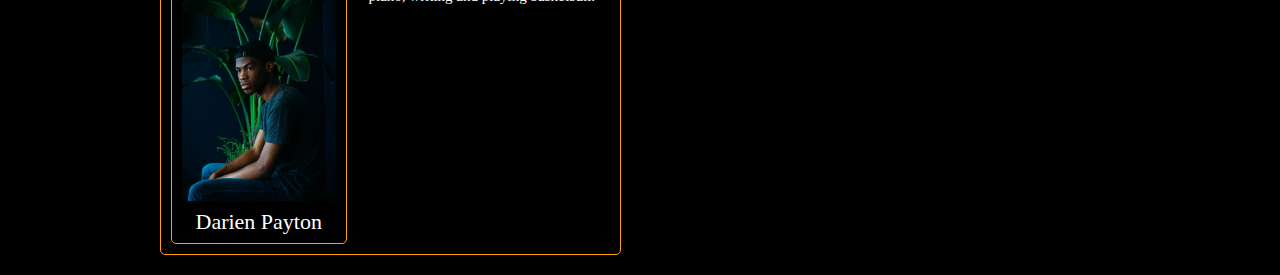
==== commit f3f37b75: "fixed some overlapping" ====
--- a/html/about-us.html
+++ b/html/about-us.html
@@ -16,33 +16,38 @@
     </nav>
     <main id="about-us-main">
         <h1>About the team</h1>
+
+        <!-- <section id="front-end"></section>
+        <section id="data-engineering"></section>
+        <section id="user-interface"></section>
+        <section id="project-lead"></section> -->
         
         <h2>Front End</h2>        
-        <div><div class="dev-pict"><img src="../img/danny.jpeg" alt="Daniel Vidal"><h4>Daniel Vidal</h4></div>Full Stack web developer in the making currently attending Lambda School. I have an extreme passion for programming and computer science and my main goal is to one day create something that will play an important role for the future of computer science.</div>
+        <div><div class="dev-pict"><img src="../img/danny.jpeg" alt="Daniel Vidal"><h4>Daniel Vidal</h4></div><p>Full Stack web developer in the making currently attending Lambda School. I have an extreme passion for programming and computer science and my main goal is to one day create something that will play an important role for the future of computer science.</p></div>
         
-        <div><div class="dev-pict"><img src="../img/lucas.jpeg" alt="Lucas Bazemore"><h4>Lucas Bazemore</h4></div>Full Stack Web Developer. Creator of useful stuff. Enjoys playing basketball, running, reading good books. Connoisseur of awesome.</div>
+        <div><div class="dev-pict"><img src="../img/lucas.jpeg" alt="Lucas Bazemore"><h4>Lucas Bazemore</h4></div><p>Full Stack Web Developer. Creator of useful stuff. Enjoys playing basketball, running, reading good books. Connoisseur of awesome.</p></div>
 
-        <div><div class="dev-pict"><img src="../img/eleasah.jpeg" alt="Eleasah Halsmer"><h4>Eleasah Halsmer</h4></div>Developer studying Full Stack Web at Lambda School. Other interests include mathematics, Beethoven's piano sonatas, and going outdoors.</div>
+        <div><div class="dev-pict"><img src="../img/eleasah.jpeg" alt="Eleasah Halsmer"><h4>Eleasah Halsmer</h4></div><p>Developer studying Full Stack Web at Lambda School. Other interests include mathematics, Beethoven's piano sonatas, and going outdoors.</p></div>
         
-        <div><div class="dev-pict"><img src="../img/matt.jpeg" alt="Matt Herich"><h4>Matt Herich</h4></div>Full Stack Developer. When Matt is not busy coding he enjoys swimming, running, bicycling and esk8ing. His dream is to one day work at his leisure from a hammock in the tropics.</div>
+        <div><div class="dev-pict"><img src="../img/matt.jpeg" alt="Matt Herich"><h4>Matt Herich</h4></div><p>Full Stack Developer. When Matt is not busy coding he enjoys swimming, running, bicycling and esk8ing. His dream is to one day work at his leisure from a hammock in the tropics.</p></div>
 
-        <div><div class="dev-pict"><img src="../img/avatar-1.png" alt="Darek Tidwell"><h4>Darek Tidwell</h4></div>There are many variations of passages of Lorem Ipsum available, but the majority have suffered alteration in some form, by injected humour, or randomised words which don't look even slightly believable. If you are going to use a passage of Lorem Ipsum, you need to be sure there isn't anything embarrassing hidden in the middle of text.</div>
+        <div><div class="dev-pict"><img src="../img/avatar-1.png" alt="Darek Tidwell"><h4>Darek Tidwell</h4></div><p>There are many variations of passages of Lorem Ipsum available, but the majority have suffered alteration in some form, by injected humour, or randomised words which don't look even slightly believable. If you are going to use a passage of Lorem Ipsum, you need to be sure there isn't anything embarrassing hidden in the middle of text.</p></div>
      
-        <div><div class="dev-pict"><img src="../img/avatar-1.png" alt="Nicolae Dubenco"><h4>Nicolae Dubenco</h4></div>There are many variations of passages of Lorem Ipsum available, but the majority have suffered alteration in some form, by injected humour, or randomised words which don't look even slightly believable. If you are going to use a passage of Lorem Ipsum, you need to be sure there isn't anything embarrassing hidden in the middle of text.</div>
+        <div><div class="dev-pict"><img src="../img/avatar-1.png" alt="Nicolae Dubenco"><h4>Nicolae Dubenco</h4></div><p>There are many variations of passages of Lorem Ipsum available, but the majority have suffered alteration in some form, by injected humour, or randomised words which don't look even slightly believable. If you are going to use a passage of Lorem Ipsum, you need to be sure there isn't anything embarrassing hidden in the middle of text.</p></div>
 
         
         <h2>Data Engineering/Backend</h2>
-        <div><div class="dev-pict"><img src="../img/han.jpeg" alt=""><h4>Han Lee</h4></div>Deep Learning Engineer. Reformed professional investment manager. Organic home farmer. EX World of Warcraft top 10 classic guild co-GM.</div>
+        <div><div class="dev-pict"><img src="../img/han.jpeg" alt=""><h4>Han Lee</h4></div><p>Deep Learning Engineer. Reformed professional investment manager. Organic home farmer. EX World of Warcraft top 10 classic guild co-GM.</p></div>
         
-        <div><div class="dev-pict"><img src="../img/oliver.jpeg" alt=""><h4>Oliver Ash</h4></div>Data Science Student at Lambda School. Former philosophy student and combat medic. Enjoys classic novels and critical rationalist philosophy.</div>
+        <div><div class="dev-pict"><img src="../img/oliver.jpeg" alt=""><h4>Oliver Ash</h4></div><p>Data Science Student at Lambda School. Former philosophy student and combat medic. Enjoys classic novels and critical rationalist philosophy.</div>
         
         <h2>User interface</h2>
-        <div><div class="dev-pict"><img src="../img/virgilio.jpeg" alt=""><h4>Virgilio Rodriguez</h4></div>Full Stack Web Developer Student at Lambda School.  Enjoys photography and flying drones commercially.  Future goal is to become a web developer and start this second career after 20 years of public safety experience in law enforcement and emergency medical.</div>
+        <div><div class="dev-pict"><img src="../img/virgilio.jpeg" alt=""><h4>Virgilio Rodriguez</h4></div><p>Full Stack Web Developer Student at Lambda School.  Enjoys photography and flying drones commercially.  Future goal is to become a web developer and start this second career after 20 years of public safety experience in law enforcement and emergency medical.</div>
         
-        <div><div class="dev-pict"><img src="../img/avatar-1.png" alt=""><h4>Lowell Jacobs</h4></div>User Interface: I am a student at Lambda school. I enjoy web design, programming, and video games.</div>
+        <div><div class="dev-pict"><img src="../img/avatar-1.png" alt=""><h4>Lowell Jacobs</h4></div><p>User Interface: I am a student at Lambda school. I enjoy web design, programming, and video games.</div>
 
         <h2>Project Lead</h2>        
-        <div><div class="dev-pict"><img src="../img/darien.jpeg" alt=""><h4>Darien Payton</h4></div>Team Lead at Lambda School. Former marketing consultant. Enjoys playing piano, writing and playing basketball.</div>
+        <div><div class="dev-pict"><img src="../img/darien.jpeg" alt=""><h4>Darien Payton</h4></div><p>Team Lead at Lambda School. Former marketing consultant. Enjoys playing piano, writing and playing basketball.</div>
   
     </main>
     <img src="../img/salt.png" class="salt-trail" id="trail1">
--- a/css/index.css
+++ b/css/index.css
@@ -252,7 +252,7 @@
   margin: 0 auto;
   display: flex;
   flex-wrap: wrap;
-  width: 60%;
+  width: 75%;
   justify-content: space-between;
 }
 #about-us-main h1,
@@ -269,15 +269,30 @@
   padding: 1rem;
   box-sizing: border-box;
   margin-bottom: 2rem;
+  display: flex;
+  justify-content: space-between;
+  flex-wrap: wrap;
+}
+@media (max-width: 500px) {
+  #about-us-main div {
+    width: 90%;
+  }
+}
+#about-us-main div p {
+  width: 55%;
   font-size: 1.5rem;
 }
+@media (max-width: 800px) {
+  #about-us-main div p {
+    width: 100%;
+  }
+}
 #about-us-main div .dev-pict {
+  width: 40%;
   font-size: 1.5rem;
   float: left;
   margin-bottom: 0;
   margin-right: 1rem;
-  height: 100%;
-  width: 17rem;
   display: flex;
   flex-wrap: wrap;
   justify-content: center;
@@ -288,19 +303,9 @@
   margin-bottom: 1rem;
 }
 @media (max-width: 800px) {
-  #about-us-main {
-    width: 75%;
-  }
-}
-@media (max-width: 500px) {
-  #about-us-main {
-    width: 90%;
-  }
-  #about-us-main div {
+  #about-us-main div .dev-pict {
     width: 100%;
-    margin-bottom: 2rem;
-  }
-  #about-us-main h2 {
-    text-align: center;
-  }
-}
+    margin-right: 0;
+    margin-bottom: 1rem;
+  }
+}
